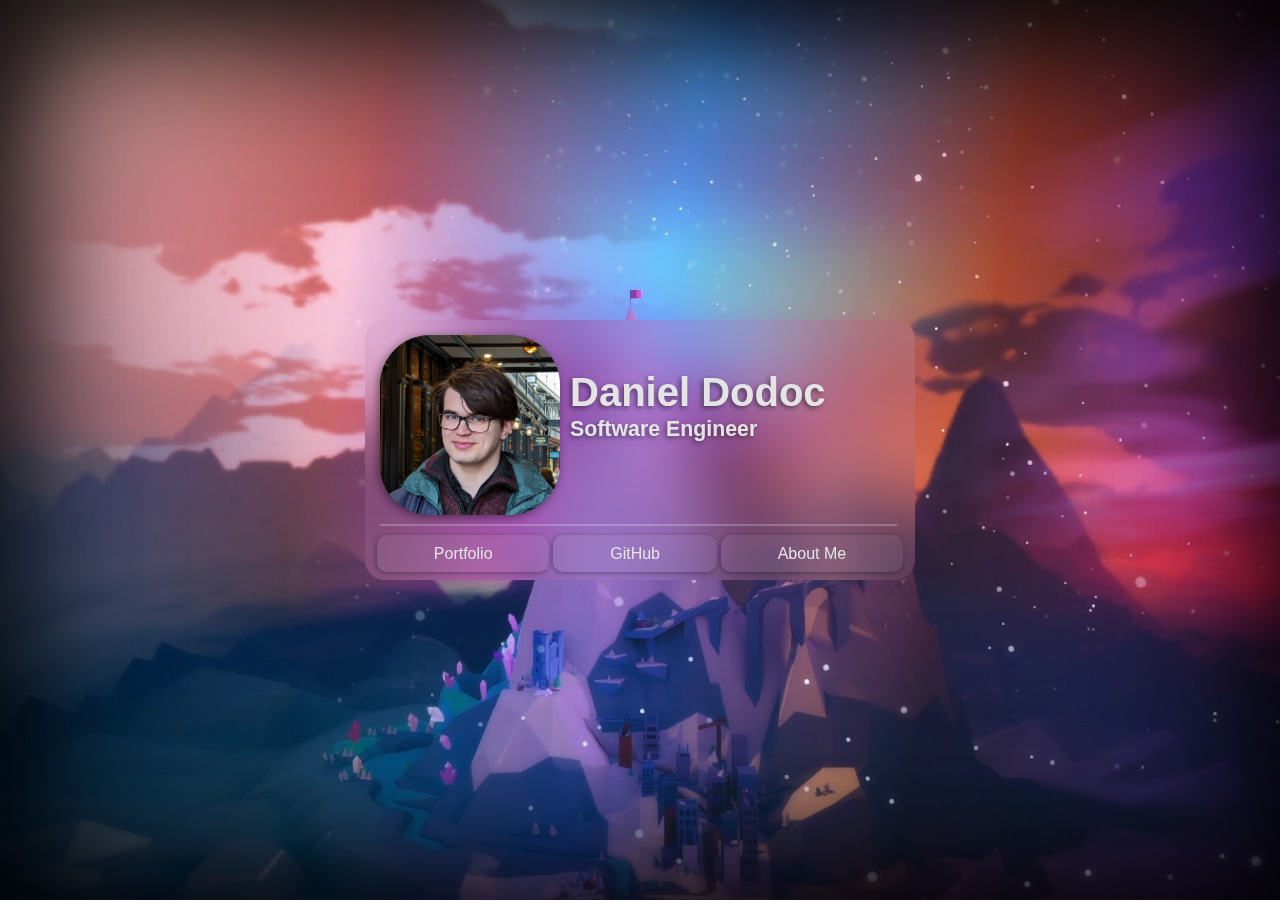
==== index.html @ ec8fa1ad "Initial commit - home page" ====
<!doctype html>
<html lang="en-US">
    <head>
        <meta charset="utf-8" />
        <title>ir-dan</title>
        <script src="index.js" defer></script>
        <link rel="stylesheet" href="style.css">
    </head>

    <body onresize="resizeHandler()">
        <canvas id="myCanvas" width="200" height="200"></canvas>

        <div class = "menu">
            <div class = "glass"> </div>
            <div class = "container">
                <div class="banner">
                    <div class="profileWrap">
                        <img src="face.jpg" alt="User icon" class="profile"/>
                    </div>
                    <div class="info"> 
                        <h1> Daniel Dodoc </h1>
                        <h2> Software Engineer</h2>
                    </div>
                </div>

                <hr class="bar">

                <div class="buttonBox">
                    <button type="button", id="button1"> Portfolio </button>
                    <button type="button", id="button2"> GitHub </button>
                    <button type="button", id="button3"> About Me </button>
                </div>
            </div>
        </div>
    </body>
</html>
---- style.css ----
html {
    font-size: 20px;
    color: rgb(228, 228, 228);
    margin: 0;
  }

body {
  background-image: url("background.jpg");
  background-attachment: fixed;
  background-position: center;
  background-size: cover;
  margin: 0;
  overflow: hidden; /* Hide scrollbars */
}
  
ul {
    background: rgb(32, 32, 32);
    padding: 10px;
    border: 1px solid black;
  }
  
li {
    margin-left: 20px;
  }

.info > h1 {
  font-family:Arial, Helvetica, sans-serif;
  text-shadow: -2px 2px 5px #00000077;
  margin: 50px 0 0 0;
}

.info > h2 {
  font-family: Arial, Helvetica, sans-serif;
  text-shadow: -2px 2px 5px #00000077;
  font-size: 16pt;
  margin: 2px 0 0 0;
}

.container, .glass {
  background-color: transparent;
  position: fixed;
  inset: 0;
  display: flex;
  flex-direction: column;
  justify-content: left;
  align-items: stretch;
  gap: 4px;
  margin: auto;
  max-width: 550px;
  max-height: 260px;
}

.glass {
  background-color: rgba(255, 255, 255, .05);  
  backdrop-filter: blur(30px);
  border-radius: 20px;
}

.profileWrap {
  margin: 5px 0px 0px 5px;
  filter: drop-shadow(-2px 2px 5px #00000077);
  max-height: 200px;
}

.profile {
  clip-path: inset(5% 5% 5% 5% round 25% 25% 25% 25%);
  max-width: 100%;
  height: 200px;
}

.banner {
  flex-direction: row;
  display: flex;
  justify-content: flex-start;
  flex: 1 1 auto;
  max-height:min-content;
  max-height: 200px;
}

.info {
  display:flex;
  flex-direction: column;
  justify-content: flex-start;
}

.buttonBox > button {
  flex: 1 1 auto;
}

button {
  background-color: #ffffff0e;
  border: none;
  padding: 2px 2px;
  text-align: center;
  color: rgb(228, 228, 228);
  font-size: 16px;
  border-radius: 10px;
  box-shadow: -1px 1px 5px #00000055;
}

button:hover {
  background-color: #44444433;
  box-shadow: -1px 1px 3px #00000033;
}

button:active {
  background-color: #231d2e33;
}


.buttonBox {
  margin: 0px 12px 8px 12px;
  gap: 4px;
  display: flex;
  flex: 1 1 auto;
}

.bar {
  min-height: 0px;
  border-width: 2px 0px 0px 0px ;
  border-color: #ffffff3a;
  border-style:solid;
  width: 94%;
  margin: 0px 15px 5px 15px;
}

#myCanvas {
  box-shadow: inset 0 0 240px #000000aa, inset 0 0 160px #000000aa, inset 0 0 120px #000000aa;
}
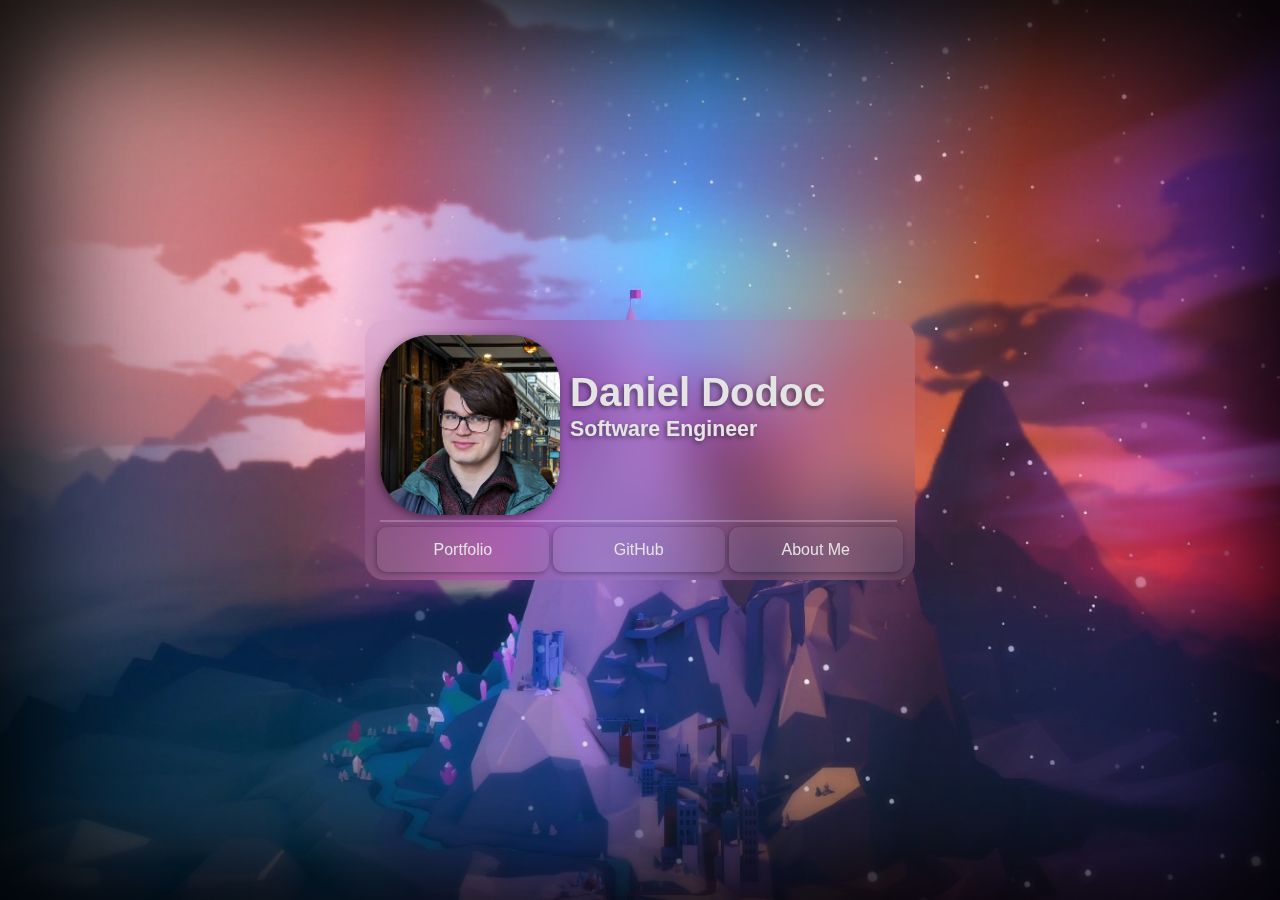
==== commit 23600d8c: "Flipping to about-me" ====
--- a/index.html
+++ b/index.html
@@ -1,36 +1,46 @@
 <!doctype html>
 <html lang="en-US">
     <head>
+        <script src="https://ajax.googleapis.com/ajax/libs/jquery/3.7.1/jquery.min.js"></script>
         <meta charset="utf-8" />
         <title>ir-dan</title>
         <script src="index.js" defer></script>
         <link rel="stylesheet" href="style.css">
     </head>
 
+    <canvas id="myCanvas" width="200" height="200"> </canvas>
+
     <body onresize="resizeHandler()">
-        <canvas id="myCanvas" width="200" height="200"></canvas>
+        <div class = "menu">
+            <div class="container">
+                <div class="container-inner">
 
-        <div class = "menu">
-            <div class = "glass"> </div>
-            <div class = "container">
-                <div class="banner">
-                    <div class="profileWrap">
-                        <img src="face.jpg" alt="User icon" class="profile"/>
+                    <div class = "stuff">
+                        <div class="banner">
+                            <div class="profileWrap">
+                                <img src="face.jpg" alt="User icon" class="profile"/>
+                            </div>
+                            <div class="info"> 
+                                <h1> Daniel Dodoc </h1>
+                                <h2> Software Engineer</h2>
+                            </div>
+                        </div>
+                        <hr class="bar">
+                        <div class="buttonBox">
+                            <a href="portfolio.html"><button type="button"> Portfolio </button></a>
+                            <a href="https://github.com/InRe-Dan"><button type="button"> GitHub </button></a>
+                            <button type="button", class="aboutButton"> About Me </button>
+                        </div>
                     </div>
-                    <div class="info"> 
-                        <h1> Daniel Dodoc </h1>
-                        <h2> Software Engineer</h2>
+
+                    <div class="about">
+                        <h1> Hey whats up hello!! </h1>
+                        <button type="button" id="exit-about"> Unflip </button>
                     </div>
-                </div>
 
-                <hr class="bar">
-
-                <div class="buttonBox">
-                    <button type="button", id="button1"> Portfolio </button>
-                    <button type="button", id="button2"> GitHub </button>
-                    <button type="button", id="button3"> About Me </button>
                 </div>
             </div>
         </div>
+
     </body>
 </html>
--- a/style.css
+++ b/style.css
@@ -34,9 +34,10 @@
   text-shadow: -2px 2px 5px #00000077;
   font-size: 16pt;
   margin: 2px 0 0 0;
+  text-align: left;
 }
 
-.container, .glass {
+.container {
   background-color: transparent;
   position: fixed;
   inset: 0;
@@ -48,12 +49,50 @@
   margin: auto;
   max-width: 550px;
   max-height: 260px;
-}
-
-.glass {
   background-color: rgba(255, 255, 255, .05);  
   backdrop-filter: blur(30px);
   border-radius: 20px;
+
+  transition: transform 0.8s;
+  transform-style: preserve-3d;
+}
+
+/* This container is needed to position the front and back side */
+.container-inner {
+  display:flex;
+  flex: 1 1 auto;
+  position: relative;
+  width: 100%;
+  height: 100%;
+  text-align: center;
+  transition: transform 0.8s;
+  transform-style: preserve-3d;
+}
+
+.rotated {
+  transform: rotateY(180deg);
+}
+
+.stuff, .about {
+  position: absolute;
+  width: 100%;
+  height: 100%;
+  -webkit-backface-visibility: hidden; /* Safari */
+  backface-visibility: hidden;
+}
+
+.stuff {
+  display: flex;
+  flex-direction: column;
+  justify-content: left;
+  align-items: stretch;
+  flex: 1 1 auto;
+}
+
+.about {
+  background-color: dodgerblue;
+  color: white;
+  transform: rotateY(180deg);
 }
 
 .profileWrap {
@@ -83,20 +122,24 @@
   justify-content: flex-start;
 }
 
-.buttonBox > button {
-  flex: 1 1 auto;
+.buttonBox > a {  
+  display:flex;
+  flex: 0 1 100%;
+  text-decoration: none;
 }
 
 button {
+  flex: 0 1 100%;
   background-color: #ffffff0e;
+  box-shadow: -1px 1px 5px #00000055;
   border: none;
-  padding: 2px 2px;
-  text-align: center;
-  color: rgb(228, 228, 228);
   font-size: 16px;
   border-radius: 10px;
-  box-shadow: -1px 1px 5px #00000055;
+  padding: 2px 2px;
+  color: rgb(228, 228, 228);
+
 }
+
 
 button:hover {
   background-color: #44444433;
@@ -126,4 +169,12 @@
 
 #myCanvas {
   box-shadow: inset 0 0 240px #000000aa, inset 0 0 160px #000000aa, inset 0 0 120px #000000aa;
+  position: fixed;
+  inset: 0;
+  display: flex;
+  flex-direction: column-reverse;
+  justify-content: left;
+  align-items: stretch;
+  margin: auto;
+  z-index: -1;
 }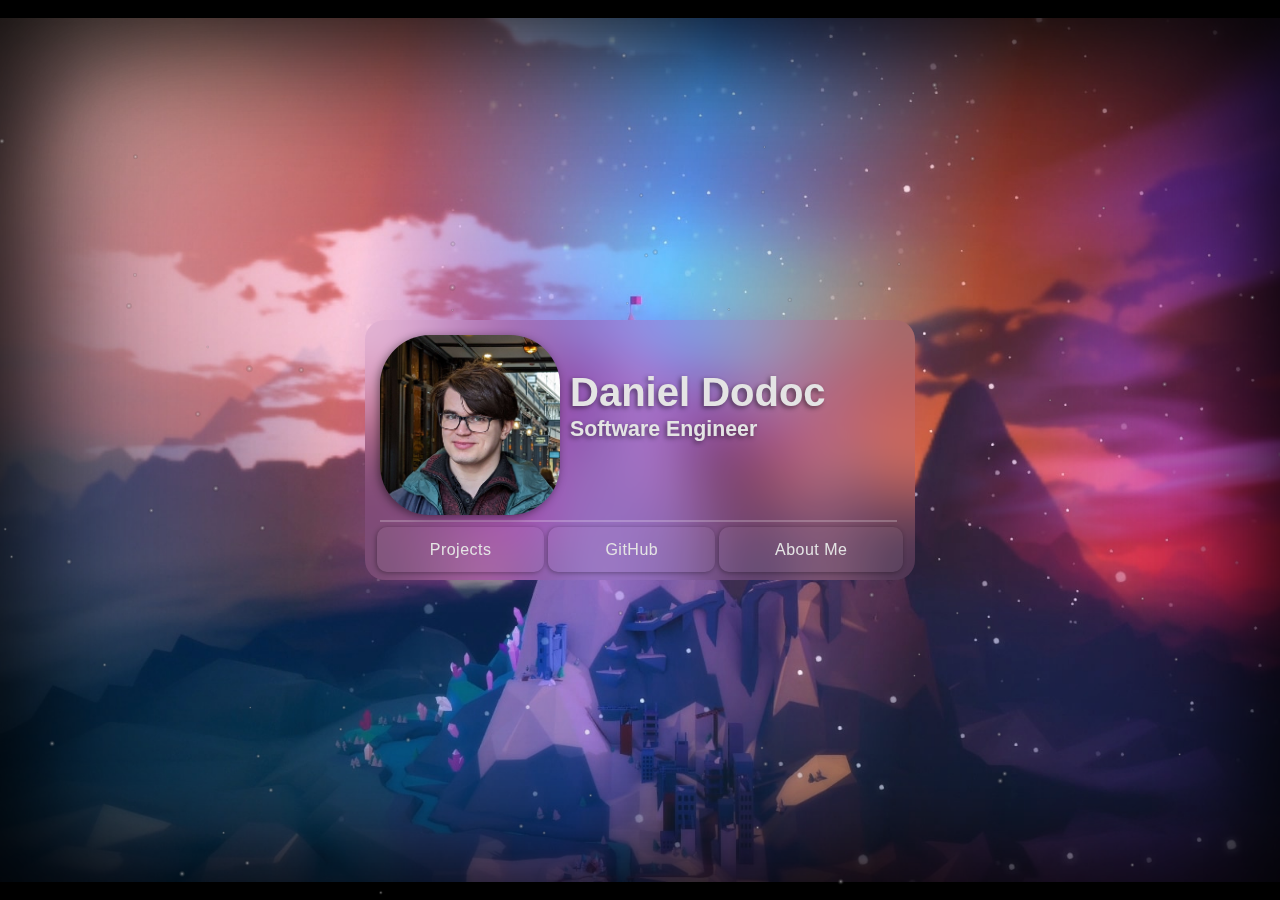
==== commit 915d1b37: "Refaactor and polish" ====
--- a/index.html
+++ b/index.html
@@ -3,12 +3,14 @@
     <head>
         <script src="https://ajax.googleapis.com/ajax/libs/jquery/3.7.1/jquery.min.js"></script>
         <meta charset="utf-8" />
-        <title>ir-dan</title>
-        <script src="index.js" defer></script>
+        <title>Home - Daniel Dodoc</title>
+        <script type="text/javascript" src="index.js" defer></script>
+        <script type="text/javascript" src="backdrop.js" defer></script>
         <link rel="stylesheet" href="style.css">
+        <link rel="preload" href="bg-image-wide.png" as="image">
     </head>
 
-    <canvas id="myCanvas" width="200" height="200"> </canvas>
+    <canvas id="myCanvas" width="1000" height="1000"> </canvas>
 
     <body onresize="resizeHandler()">
         <div class = "menu">
@@ -27,15 +29,18 @@
                         </div>
                         <hr class="bar">
                         <div class="buttonBox">
-                            <a href="portfolio.html"><button type="button"> Portfolio </button></a>
+                            <a href="projects.html"><button type="button"> Projects </button></a>
                             <a href="https://github.com/InRe-Dan"><button type="button"> GitHub </button></a>
                             <button type="button", class="aboutButton"> About Me </button>
                         </div>
                     </div>
 
                     <div class="about">
-                        <h1> Hey whats up hello!! </h1>
-                        <button type="button" id="exit-about"> Unflip </button>
+                        <p style="height: 180px;margin: 0; padding: 10px"> I love my wife! <p>
+                        <hr class="bar">
+                        <div class="buttonBox">
+                            <button type="button" id="exit-about"> Back </button>
+                        </div>
                     </div>
 
                 </div>
--- a/style.css
+++ b/style.css
@@ -2,13 +2,19 @@
     font-size: 20px;
     color: rgb(228, 228, 228);
     margin: 0;
+    font-family:Arial, Helvetica, sans-serif;
+
   }
 
 body {
+  background-color: black;
   background-image: url("background.jpg");
   background-attachment: fixed;
   background-position: center;
-  background-size: cover;
+  background-size: 120%, cover, cover;
+  background-position: center, top, bottom;
+  background-repeat: no-repeat;
+  height: 100vh;
   margin: 0;
   overflow: hidden; /* Hide scrollbars */
 }
@@ -23,14 +29,18 @@
     margin-left: 20px;
   }
 
+#under-construction {
+  text-shadow: -2px 2px 5px #00000077;
+  height: 200px;
+  padding-top: 50px;
+}
+
 .info > h1 {
-  font-family:Arial, Helvetica, sans-serif;
   text-shadow: -2px 2px 5px #00000077;
   margin: 50px 0 0 0;
 }
 
 .info > h2 {
-  font-family: Arial, Helvetica, sans-serif;
   text-shadow: -2px 2px 5px #00000077;
   font-size: 16pt;
   margin: 2px 0 0 0;
@@ -49,12 +59,17 @@
   margin: auto;
   max-width: 550px;
   max-height: 260px;
-  background-color: rgba(255, 255, 255, .05);  
+  background-color: rgba(240, 230, 255, .05);  
   backdrop-filter: blur(30px);
   border-radius: 20px;
 
-  transition: transform 0.8s;
+  transition: transform 0.4s;
   transform-style: preserve-3d;
+}
+
+#placeholder-projects {
+  justify-content: center;
+  text-align: center;
 }
 
 /* This container is needed to position the front and back side */
@@ -65,12 +80,13 @@
   width: 100%;
   height: 100%;
   text-align: center;
-  transition: transform 0.8s;
+  transition: transform 0.4s;
   transform-style: preserve-3d;
 }
 
 .rotated {
   transform: rotateY(180deg);
+  -webkit-transform: rotateY(180deg);
 }
 
 .stuff, .about {
@@ -79,9 +95,7 @@
   height: 100%;
   -webkit-backface-visibility: hidden; /* Safari */
   backface-visibility: hidden;
-}
-
-.stuff {
+  transform: rotateX(0deg);
   display: flex;
   flex-direction: column;
   justify-content: left;
@@ -90,9 +104,13 @@
 }
 
 .about {
-  background-color: dodgerblue;
+  text-align: left;
+}
+
+.about {
   color: white;
   transform: rotateY(180deg);
+  -webkit-transform: rotateY(180deg);
 }
 
 .profileWrap {
@@ -125,7 +143,7 @@
 .buttonBox > a {  
   display:flex;
   flex: 0 1 100%;
-  text-decoration: none;
+  text-decoration:none;
 }
 
 button {
@@ -137,7 +155,8 @@
   border-radius: 10px;
   padding: 2px 2px;
   color: rgb(228, 228, 228);
-
+  padding: 12px;
+  letter-spacing: 0.5px;
 }
 
 
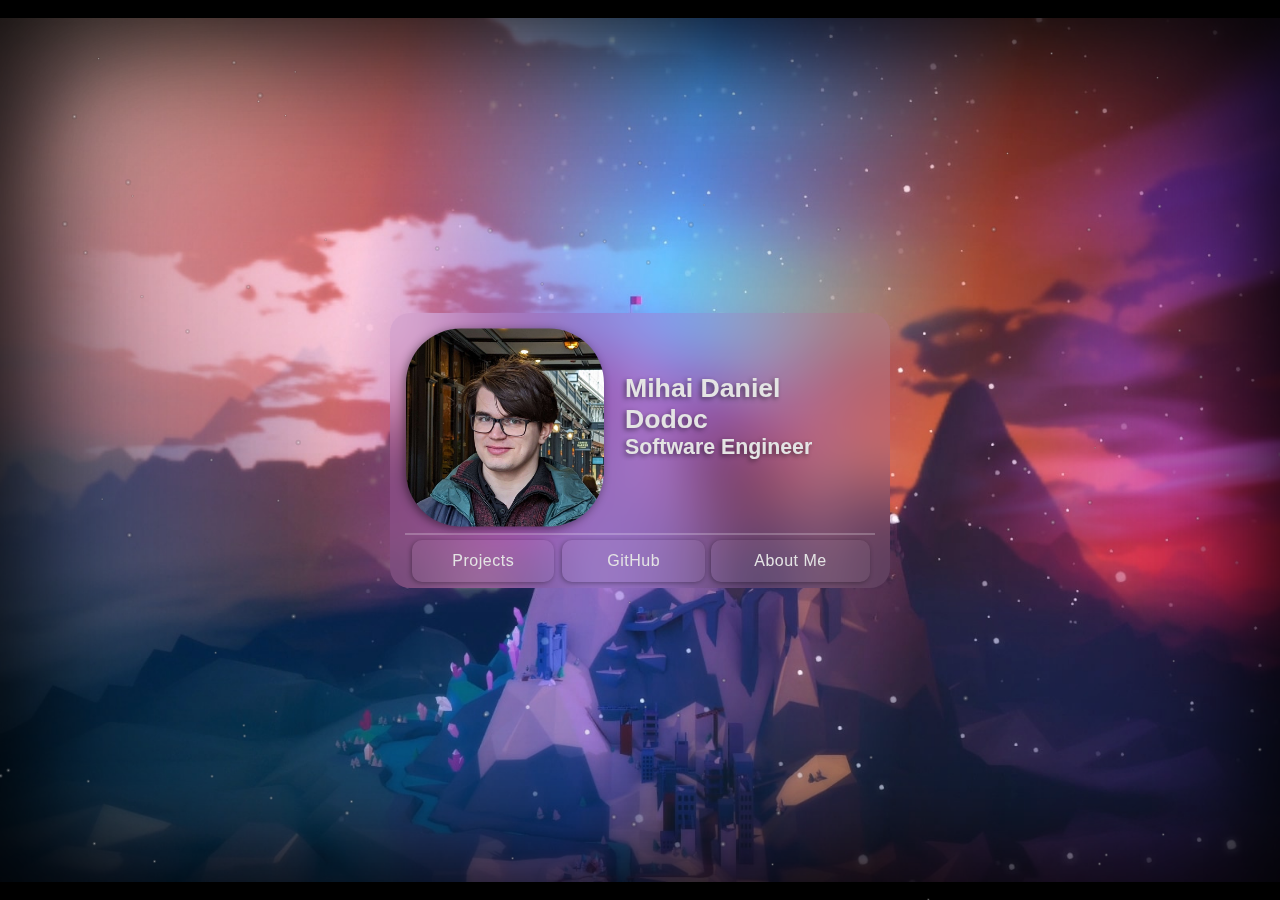
==== commit 5d17245b: "About Me update and cosmetic tweaks" ====
--- a/index.html
+++ b/index.html
@@ -23,7 +23,7 @@
                                 <img src="face.jpg" alt="User icon" class="profile"/>
                             </div>
                             <div class="info"> 
-                                <h1> Daniel Dodoc </h1>
+                                <h1> Mihai Daniel <br> Dodoc </h1>
                                 <h2> Software Engineer</h2>
                             </div>
                         </div>
@@ -36,7 +36,12 @@
                     </div>
 
                     <div class="about">
-                        <p style="height: 180px;margin: 0; padding: 10px"> I love my wife! <p>
+                        <p style="height: 220px;margin: 0; padding: 20px 20px 0px 20px"> 
+                            Hi, I'm Dan! For 5 years, I have been expanding my software development skills via projects in distributed systems, web, graphics and game development.
+                            I have a passion for designing robust and flexible systems, and I love to experiment with anything visual!
+                            <br> <br>
+                            I thrive in collaborative environments that allow me to challenge my ideas. I enjoy learning skills that streamline my workflow and improve my projects, 
+                            and I've found that working in a team is the best way to achieve this.
                         <hr class="bar">
                         <div class="buttonBox">
                             <button type="button" id="exit-about"> Back </button>
--- a/style.css
+++ b/style.css
@@ -31,19 +31,20 @@
 
 #under-construction {
   text-shadow: -2px 2px 5px #00000077;
-  height: 200px;
+  height: 220px;
   padding-top: 50px;
 }
 
 .info > h1 {
   text-shadow: -2px 2px 5px #00000077;
-  margin: 50px 0 0 0;
+  margin: 60px 0 0 10px;
+  font-size: 20pt;
 }
 
 .info > h2 {
   text-shadow: -2px 2px 5px #00000077;
   font-size: 16pt;
-  margin: 2px 0 0 0;
+  margin: 0 0 0 10px;
   text-align: left;
 }
 
@@ -57,8 +58,8 @@
   align-items: stretch;
   gap: 4px;
   margin: auto;
-  max-width: 550px;
-  max-height: 260px;
+  max-width: 500px;
+  max-height: 275px;
   background-color: rgba(240, 230, 255, .05);  
   backdrop-filter: blur(30px);
   border-radius: 20px;
@@ -101,10 +102,14 @@
   justify-content: left;
   align-items: stretch;
   flex: 1 1 auto;
+  border-radius: 20px;
+
 }
 
 .about {
   text-align: left;
+  background-color: #000000aa;
+  font-size: 16px;
 }
 
 .about {
@@ -116,13 +121,13 @@
 .profileWrap {
   margin: 5px 0px 0px 5px;
   filter: drop-shadow(-2px 2px 5px #00000077);
-  max-height: 200px;
+  max-height: 220px;
 }
 
 .profile {
   clip-path: inset(5% 5% 5% 5% round 25% 25% 25% 25%);
   max-width: 100%;
-  height: 200px;
+  height: 220px;
 }
 
 .banner {
@@ -131,19 +136,21 @@
   justify-content: flex-start;
   flex: 1 1 auto;
   max-height:min-content;
-  max-height: 200px;
+  max-height: 220px;
 }
 
 .info {
   display:flex;
   flex-direction: column;
   justify-content: flex-start;
+  text-align: left;
 }
 
 .buttonBox > a {  
   display:flex;
   flex: 0 1 100%;
   text-decoration:none;
+  margin: 0 2px;
 }
 
 button {
@@ -171,7 +178,7 @@
 
 
 .buttonBox {
-  margin: 0px 12px 8px 12px;
+  margin: 0px 20px 8px 20px;
   gap: 4px;
   display: flex;
   flex: 1 1 auto;
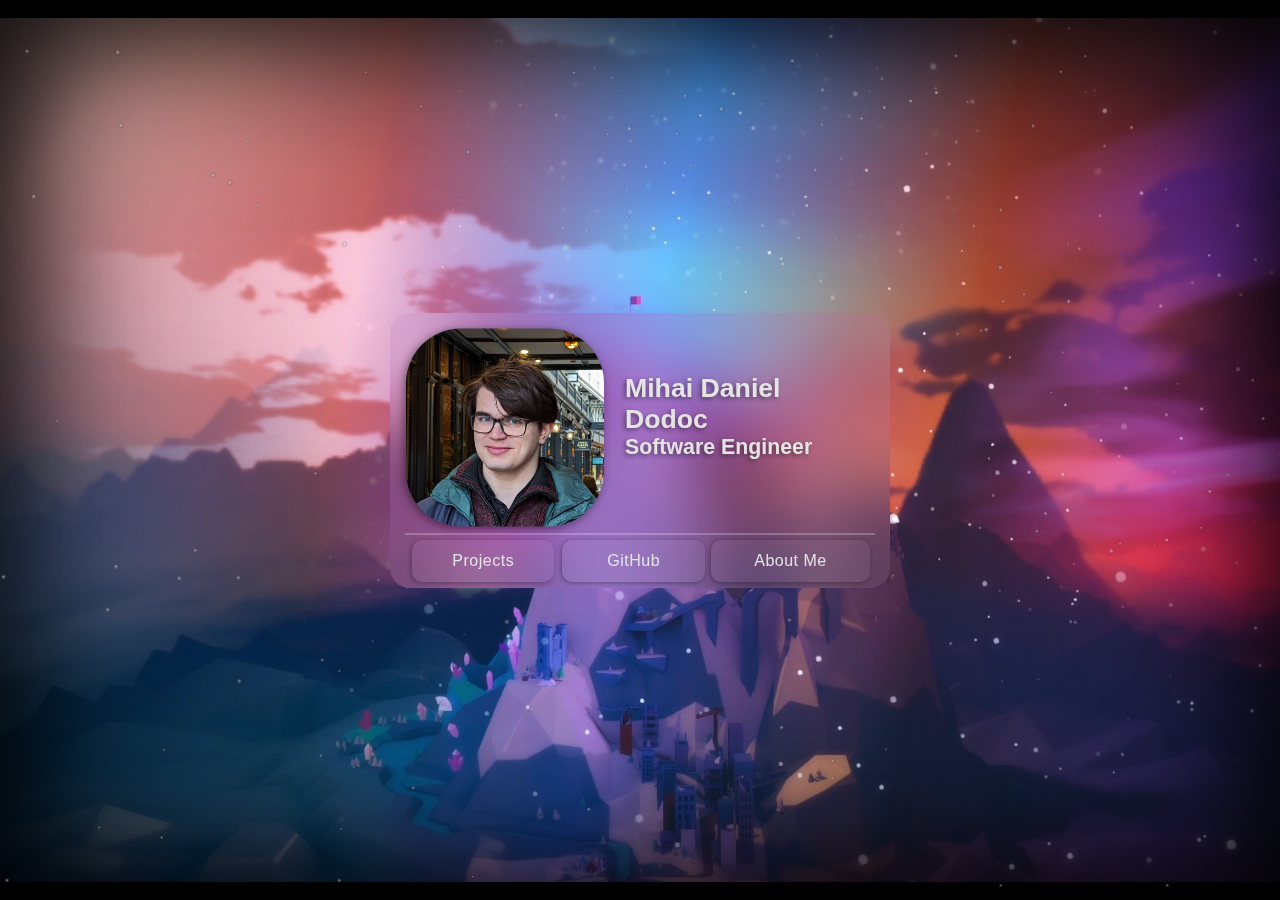
==== commit f57da0ba: "Added favicon" ====
--- a/index.html
+++ b/index.html
@@ -7,7 +7,8 @@
         <script type="text/javascript" src="index.js" defer></script>
         <script type="text/javascript" src="backdrop.js" defer></script>
         <link rel="stylesheet" href="style.css">
-        <link rel="preload" href="bg-image-wide.png" as="image">
+        <link rel="preload" href="background.jpg" as="image">
+        <link rel="icon" type="image/x-icon" href="favicon.ico">
     </head>
 
     <canvas id="myCanvas" width="1000" height="1000"> </canvas>
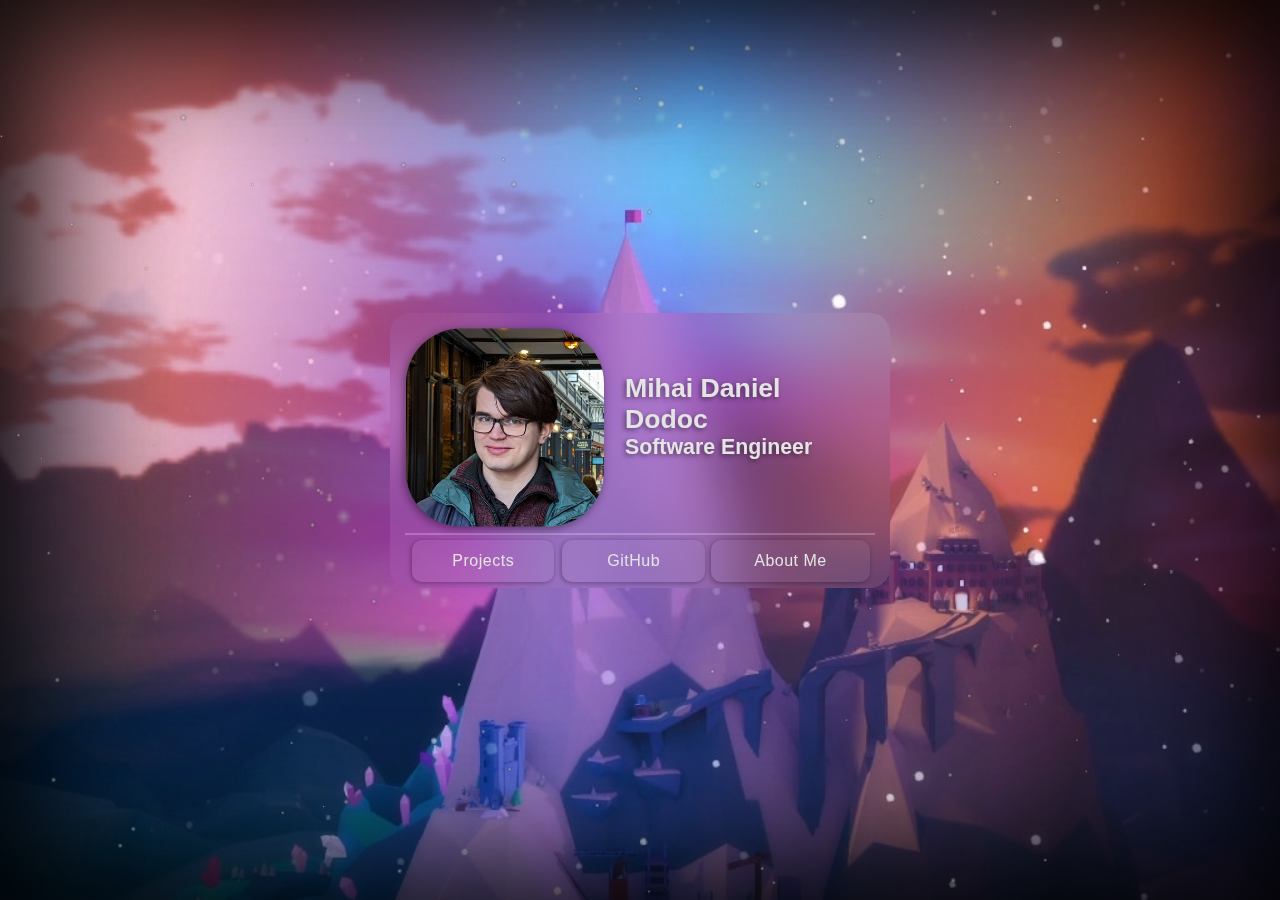
==== commit 0f747a8a: "Updated About" ====
--- a/index.html
+++ b/index.html
@@ -38,11 +38,15 @@
 
                     <div class="about">
                         <p style="height: 220px;margin: 0; padding: 20px 20px 0px 20px"> 
-                            Hi, I'm Dan! For 5 years, I have been expanding my software development skills via projects in distributed systems, web, graphics and game development.
-                            I have a passion for designing robust and flexible systems, and I love to experiment with anything visual!
+                            Hi, I'm Dan!
+                            For 5 years, I have been improving on my development skills with projects ranging from DSA implementations and renderers to desktops apps and videogames.
+                            I have a passion for designing, implementing and iterating towards robust and flexible software architectures.
                             <br> <br>
-                            I thrive in collaborative environments that allow me to challenge my ideas. I enjoy learning skills that streamline my workflow and improve my projects, 
-                            and I've found that working in a team is the best way to achieve this.
+                            I thrive in collaborative environments that challenges my ideas and designs. 
+                            I enjoy learning skills that improve my workflow and projects, 
+                            and I've found that working in a team is the best way to do so.
+                            <br> <br>
+                            
                         <hr class="bar">
                         <div class="buttonBox">
                             <button type="button" id="exit-about"> Back </button>
--- a/style.css
+++ b/style.css
@@ -7,16 +7,11 @@
   }
 
 body {
-  background-color: black;
-  background-image: url("background.jpg");
-  background-attachment: fixed;
-  background-position: center;
-  background-size: 120%, cover, cover;
-  background-position: center, top, bottom;
-  background-repeat: no-repeat;
-  height: 100vh;
-  margin: 0;
-  overflow: hidden; /* Hide scrollbars */
+  background: fixed center url("background.jpg");
+  background-size: auto 150%;
+  size: 100% 100%;
+  margin:0;
+  overflow: hidden;
 }
   
 ul {
@@ -73,7 +68,6 @@
   text-align: center;
 }
 
-/* This container is needed to position the front and back side */
 .container-inner {
   display:flex;
   flex: 1 1 auto;
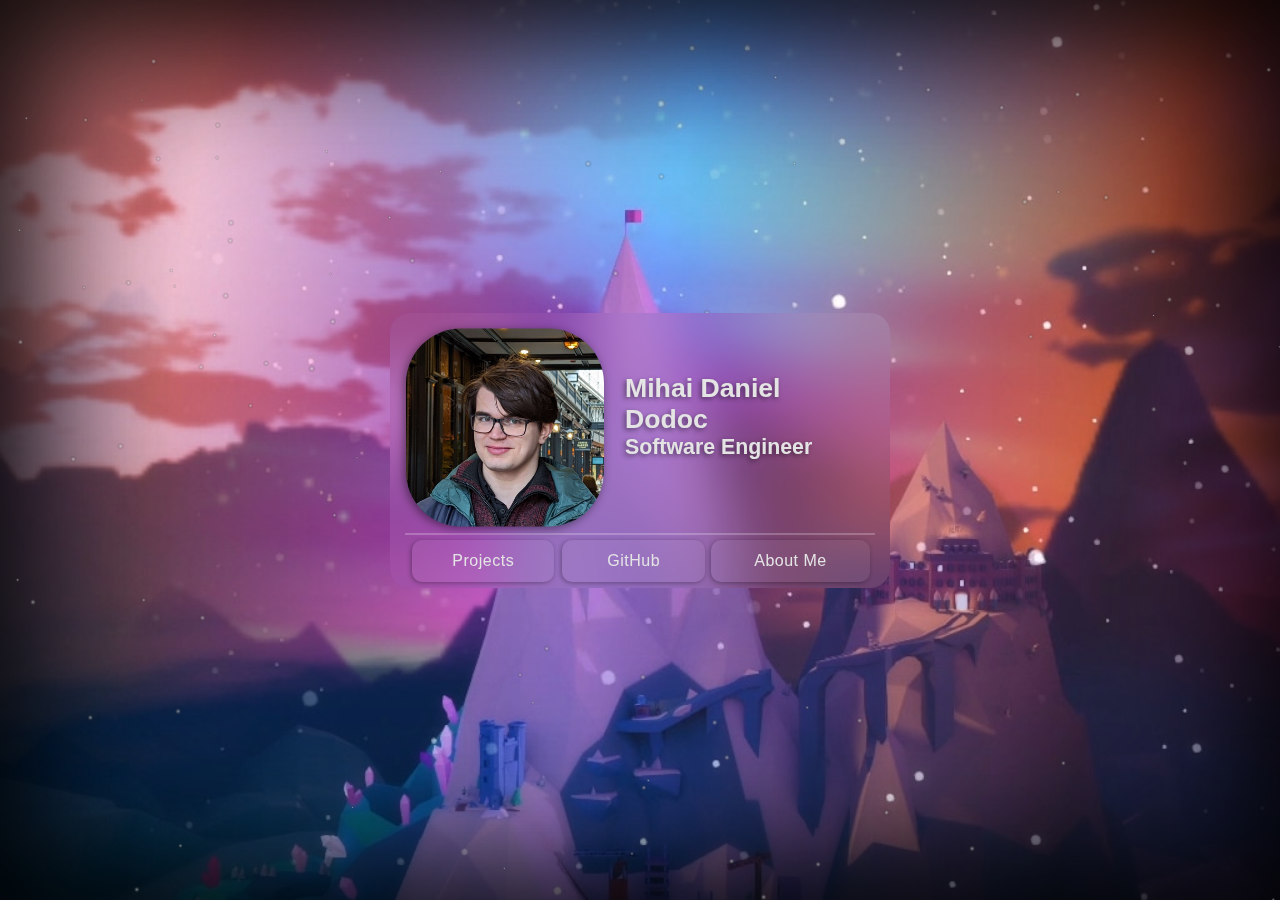
==== commit 6990f0d7: "typo!" ====
--- a/index.html
+++ b/index.html
@@ -42,7 +42,7 @@
                             For 5 years, I have been improving on my development skills with projects ranging from DSA implementations and renderers to desktops apps and videogames.
                             I have a passion for designing, implementing and iterating towards robust and flexible software architectures.
                             <br> <br>
-                            I thrive in collaborative environments that challenges my ideas and designs. 
+                            I thrive in collaborative environments that challenge my ideas and designs. 
                             I enjoy learning skills that improve my workflow and projects, 
                             and I've found that working in a team is the best way to do so.
                             <br> <br>
--- a/style.css
+++ b/style.css
@@ -197,4 +197,41 @@
   align-items: stretch;
   margin: auto;
   z-index: -1;
-}+}
+
+#projects-container {
+  position: fixed;
+  inset: 0px;
+  width: 90%;
+  height: 90%;
+  max-width: 100vw;
+  max-height: 100dvh;
+  margin: auto;
+  background-color: #000000aa;  
+  backdrop-filter: blur(30px);
+  border-radius: 20px;
+  overflow:auto;
+}
+
+.projects-page {
+  display:flex;
+  flex-direction: column;
+  align-items: center;
+  margin: 5%;
+}
+
+
+ /* unvisited link */
+a:link {
+  color: lightblue;
+}
+
+/* visited link */
+a:visited {
+  color: lightseagreen;
+}
+
+/* selected link */
+a:active {
+  color: violet;
+} 